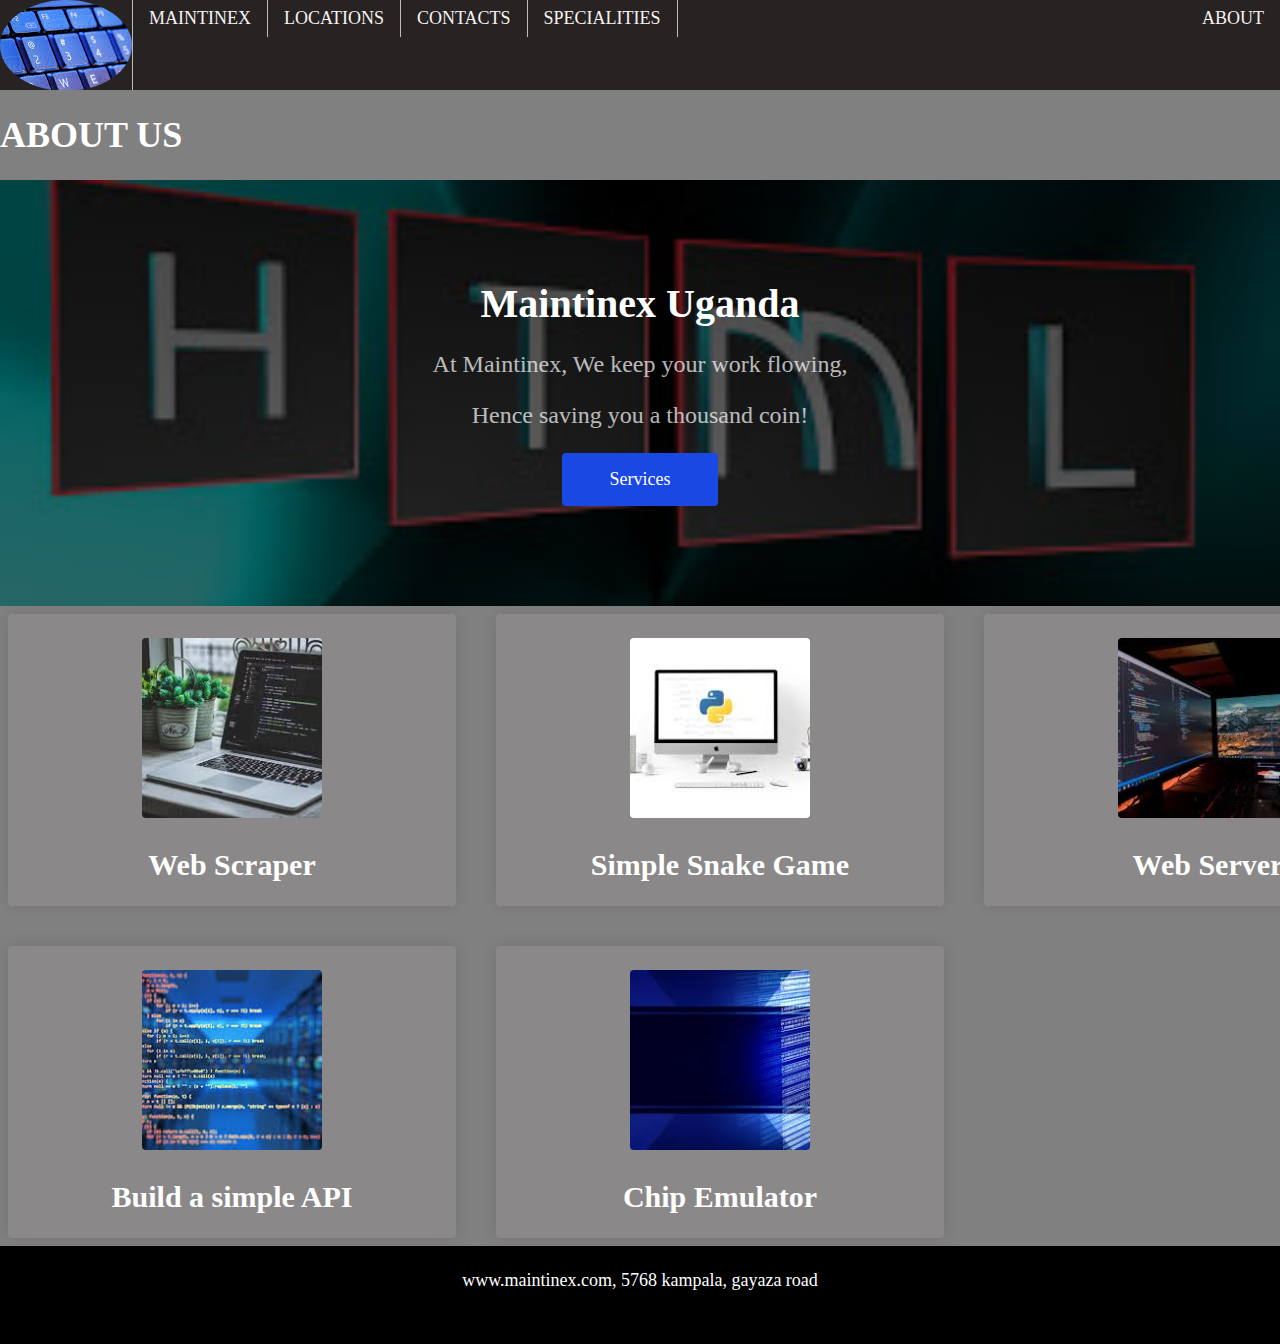
==== about.html @ 7753fa49 "Add files via upload" ====
<!DOCTYPE html>
<html lang="en">
<head>
    <meta charset="UTF-8">
    <meta name="viewport" content="width=device-width, initial-scale=1.0">
    <title>MAINTINEX</title>
    <link rel="stylesheet" href="styles.css">
</head>
<body>
    <!-- header section -->

    <header>
        <div class="head">
            <nav>
                <ul>
                    <li class="logo"><a href="index.html">MaintineX</a></li>
                    <li><a href="index.html">MAINTINEX</a></li>
                    <li><a href="locations.html">LOCATIONS</a></li>
                    <li><a href="contacts.html">CONTACTS</a></li>
                    <li><a href="specialities.html">SPECIALITIES</a></li>
                    <li style="float:right"><a class="active" href="about.html">ABOUT</a></li>
                </ul>
                <h1>ABOUT US</h1>
                </nav>
        </div>
    </header>

        <!--banner section-->
        <div class="banner">
            <h1>Maintinex Uganda</h1>
            <p>At Maintinex, We keep your work flowing, </p>
            <p>Hence saving you a thousand coin!</p>
    
            <a href="https://www.Maintinex.org.ug/" class="button-blue">Services</a>
    
    
        </div>
    
            <!--contents section-->
            <div class="conatiner"> 
    
                <div class="content1">
    
                    
    
                    <div class="content-cards">
                        <img src="images/code it.jpg" alt="">
                        <h2>Web Scraper</h2>
                    </div>
                    <div class="content-cards">
                        <img src="images/Snake game.jpg" alt="">
                        <h2>Simple Snake Game</h2>
                    </div>
                    <div class="content-cards">
                        <img src="images/background1.jpg" alt="">
                        <h2>Web Server</h2>
                    </div>
                    <div class="content-cards">
                        <img src="images/Code.jpg" alt="">
                        <h2>Build a simple API</h2>
                    </div>
                    <div class="content-cards">
                        <img src="images/background2.jpg" alt="">
                        <h2>Chip Emulator</h2>
                    </div>
                    
                </div>
                
            </div>
    

        <div class="footer">
            <footer>www.maintinex.com, 5768 kampala, gayaza road</footer>
        </div>
</body>
</html>
---- styles.css ----
body {
    background-color: grey;
    color: white;
    font-family: Cantarell;
    font-size: 18px;
    margin: 0;

}

p {
    opacity: .7;
    width: auto;
    color: white;
}

 h2 {
    font-size: 30px;
    font-family: cantarell;
    text-align: center;

}
/*header section */
ul {
    list-style-type: none;
    margin: 0;
    padding: 0;
    overflow: hidden;
    background-color: rgb(39, 35, 35);
    height: 90px;
 }

 .logo a {
     background-image: url("images/logo4.jpg");
     display: inline-block;
     text-indent: -999999px;
     height: 75px;
     width: 100px;
     border-radius: 50%;
     
 }
 
li a {
    display: block;
    color: #f8f2f2;
    padding: 8px 16px;
    text-decoration: none; 
    text-align: center; 
      
}

li {
    float: left;
    border-right: 1px solid #bbbbbb;
   
}

li:last-child {
    border-right: none;
}

li a:hover {
    background-color: blue;
    color: white;
}

.head {
    width: cover;
    margin:  auto;
}

/* footer section*/
.footer {
    background-color: black;
    padding: 24px;
    margin: auto;
    height: 50px;
    text-align: center;
}

/*content1 section*/

.container {
    width: 800px;
    margin: auto;
}


.button-blue {
	background-color: #1A48E3;
	color: white;
	padding: 16px 48px;
	border-radius: 4px;
	display: inline-block;
	text-decoration: none;
	transition: 3s;
}


.banner {
	background-image: linear-gradient(rgba(0,0,0,0.6), rgba(0,0,0,0.6)), url('images/background.jpg');
	background-size: cover;
	background-position: center;
	padding: 100px 0;
	text-align: center;
} 

.banner h1 {
	color: white;
	font-size: 40px;
	margin: 0;
}

.banner p {
	color: white;
	font-size: 24px;
}
 
.button-blue:hover {
	background-color: #0D1EC6;
	color: white;
}


.content-cards {
	background: rgb(138, 136, 136);
	box-shadow: 0 0 16px rgba(0,0,0,0.1);
	border-radius: 4px;
	width: 400px;
	text-align: center;
	padding: 24px;
	margin: 8px;
}

.content-cards img {
	width: 180px;
	height: 180px;
	object-fit: cover;
    border-radius: 4px;
    margin-left: auto;
    margin-right: auto;
    display: inline-block;
}

.content-cards h2 {
	margin-bottom: 0;
}

.content1 {
	display: grid;
	grid-template-columns: 1fr 1fr 1fr;
	grid-gap: 24px;
}


@media (min-width: 500px) {
	.container {
		width: 400px;
	}
}

@media (min-width: 800px) {
	.container {
		width: 600px
	}
}

@media (min-width: 1000px) {
	.container {
		width: 800px
	}
}
@media (max-width: 800px) {
	.content1 {
		grid-template-columns: 1fr;
	}

	.content-cards {
		width: auto;
	}
}
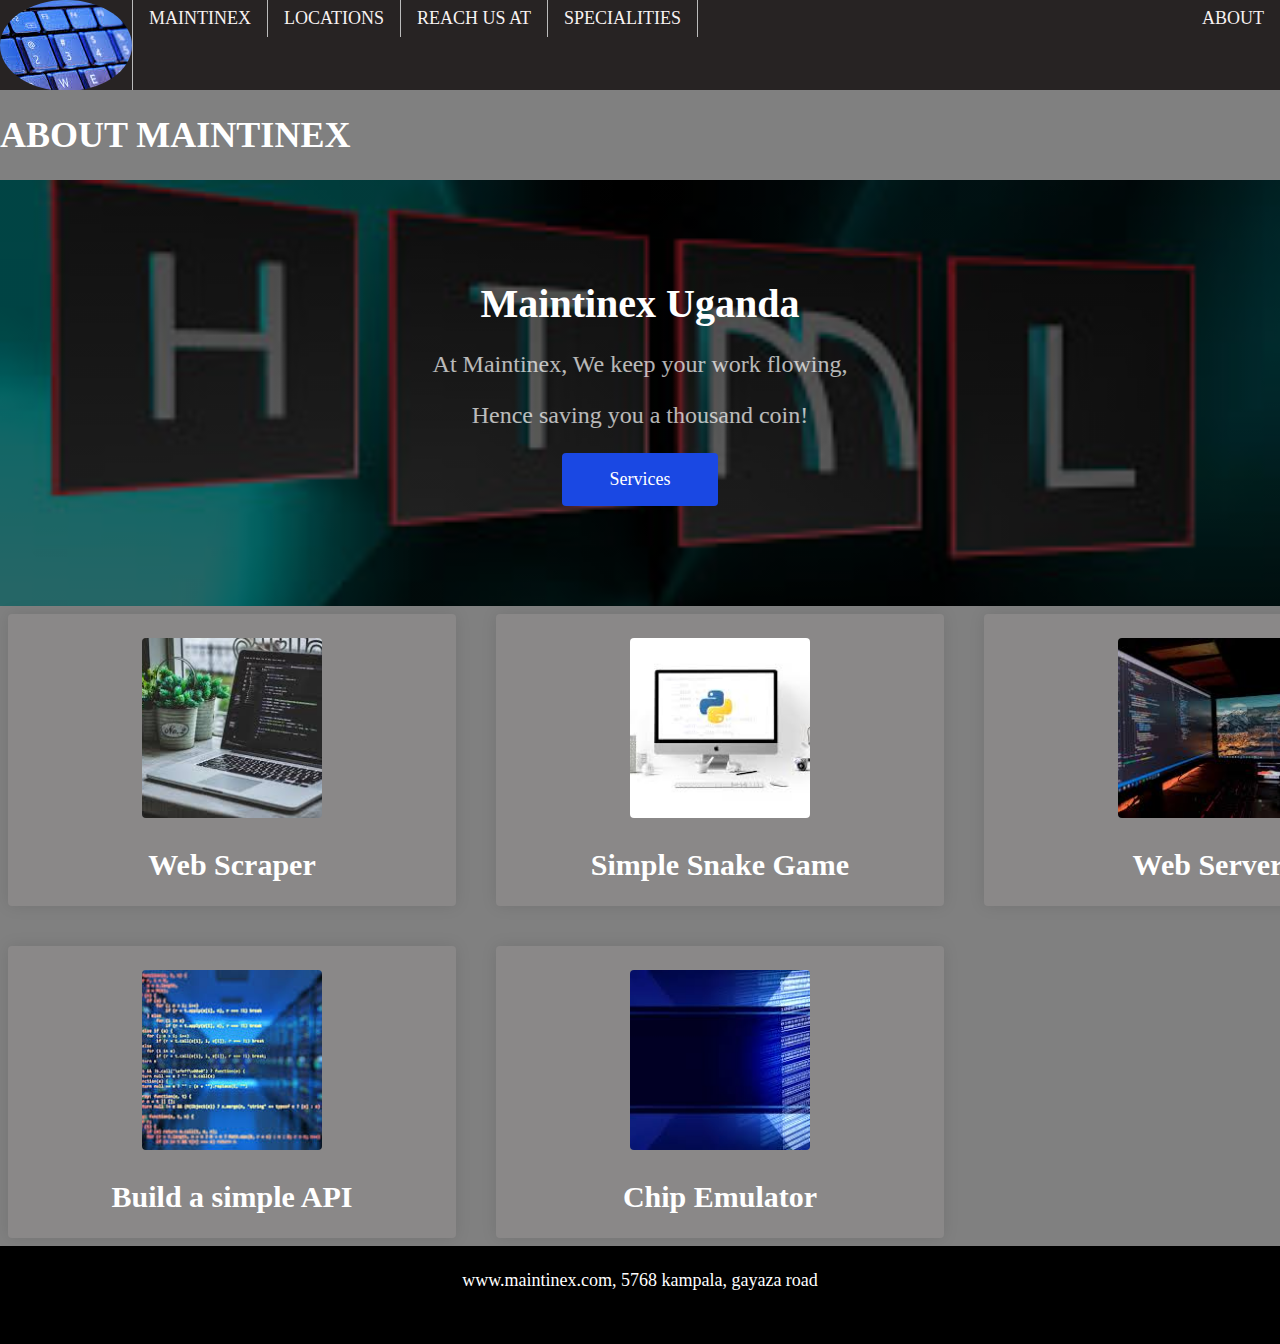
==== commit 56658505: "changes for REACH US AT, ABOUT MAINTINEX" ====
--- a/about.html
+++ b/about.html
@@ -16,11 +16,11 @@
                     <li class="logo"><a href="index.html">MaintineX</a></li>
                     <li><a href="index.html">MAINTINEX</a></li>
                     <li><a href="locations.html">LOCATIONS</a></li>
-                    <li><a href="contacts.html">CONTACTS</a></li>
+                    <li><a href="contacts.html">REACH US AT</a></li>
                     <li><a href="specialities.html">SPECIALITIES</a></li>
                     <li style="float:right"><a class="active" href="about.html">ABOUT</a></li>
                 </ul>
-                <h1>ABOUT US</h1>
+                <h1>ABOUT MAINTINEX</h1>
                 </nav>
         </div>
     </header>
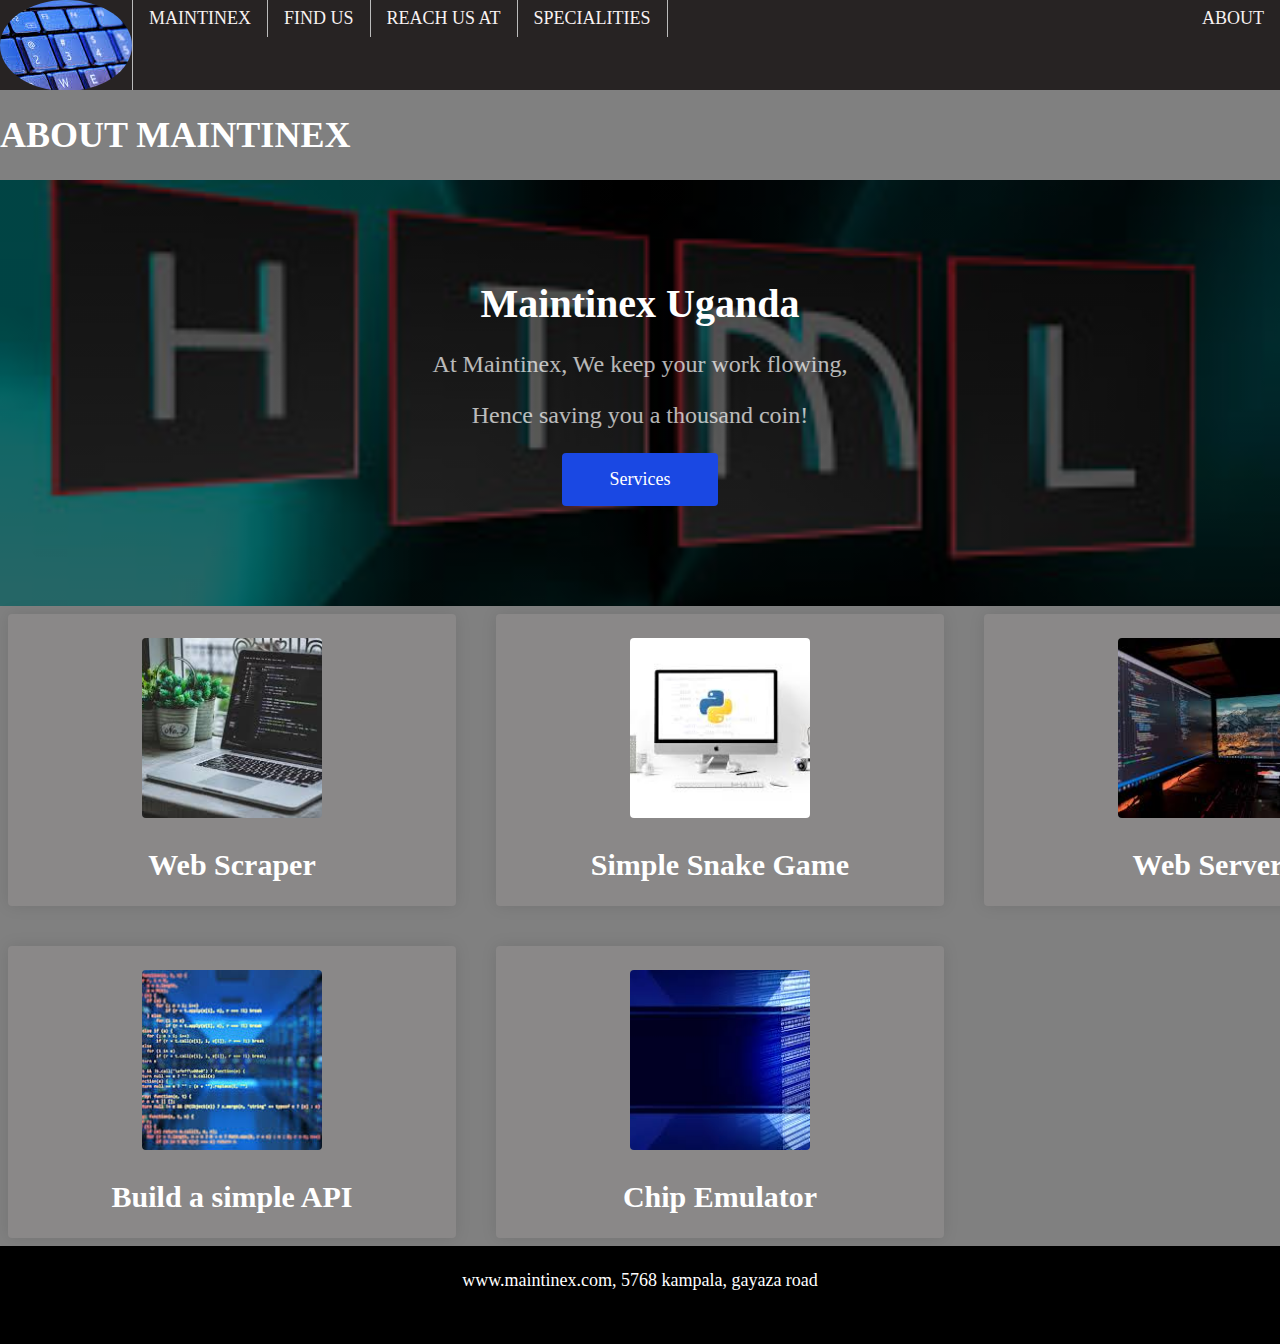
==== commit 09fef260: "chnges for FIND US" ====
--- a/about.html
+++ b/about.html
@@ -15,7 +15,7 @@
                 <ul>
                     <li class="logo"><a href="index.html">MaintineX</a></li>
                     <li><a href="index.html">MAINTINEX</a></li>
-                    <li><a href="locations.html">LOCATIONS</a></li>
+                    <li><a href="locations.html">FIND US</a></li>
                     <li><a href="contacts.html">REACH US AT</a></li>
                     <li><a href="specialities.html">SPECIALITIES</a></li>
                     <li style="float:right"><a class="active" href="about.html">ABOUT</a></li>
